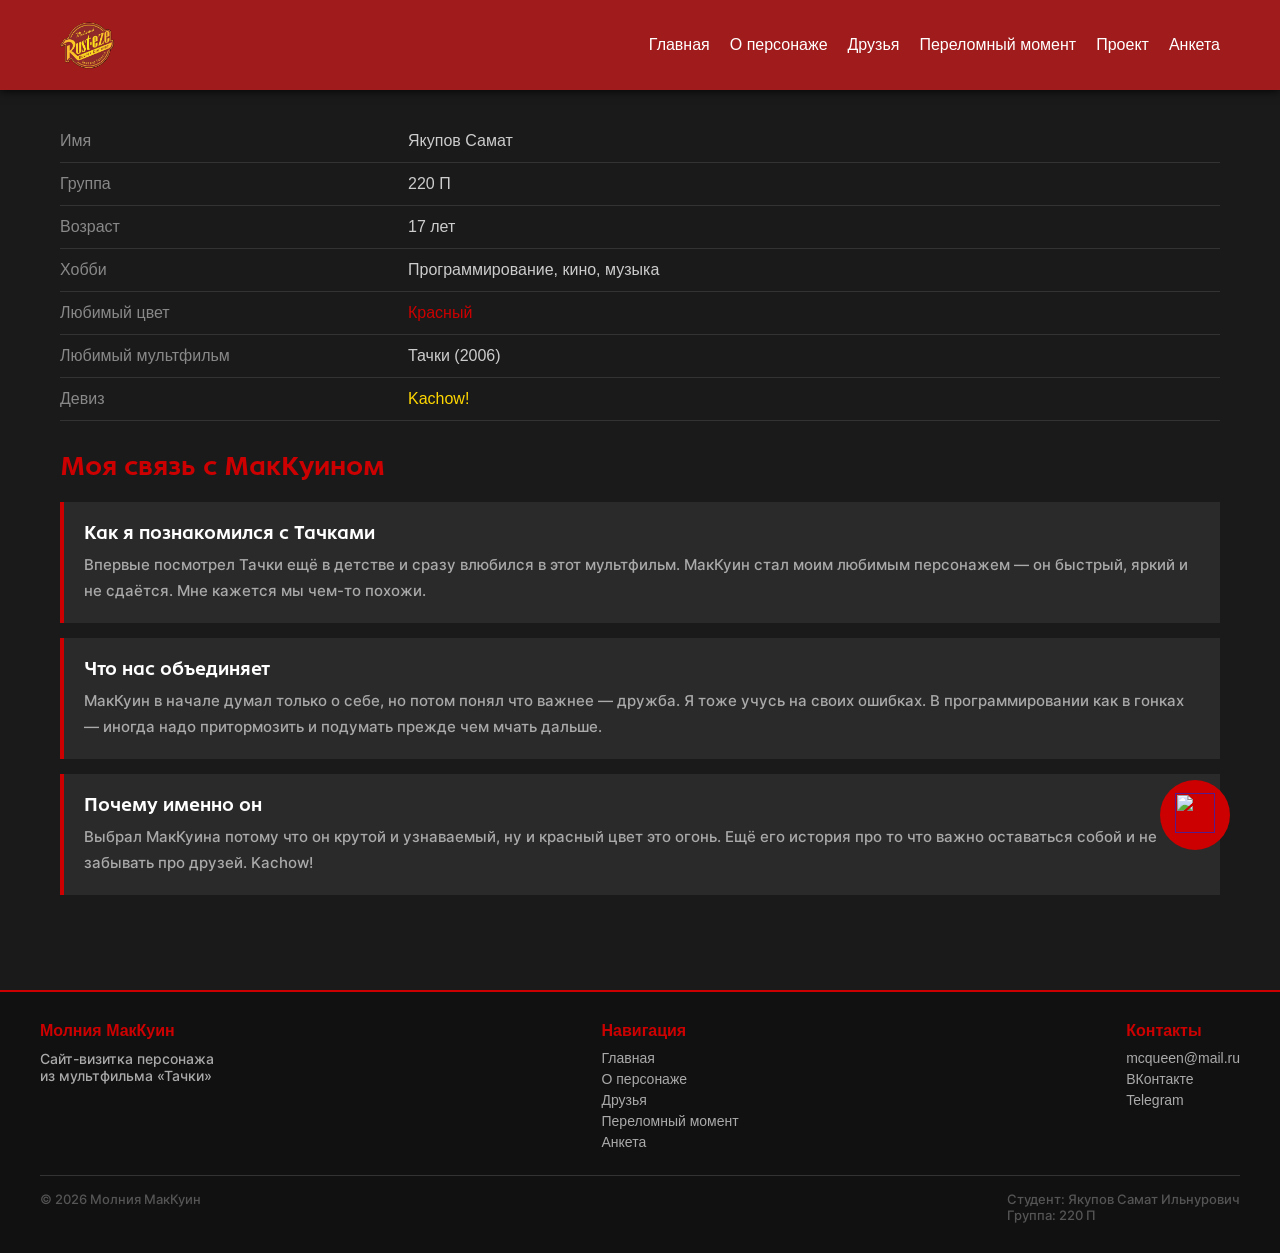
==== anketa.html @ 4b5fd224 "1 commit" ====
<!DOCTYPE html>
<html lang="ru">

<head>
    <meta charset="UTF-8">
    <meta name="viewport" content="width=device-width, initial-scale=1.0">
    <title>Анкета</title>
    <link rel="stylesheet" href="css/style.css">
    <link rel="stylesheet" href="css/anketa.css">
    <link rel="shortcut icon" href="image/Favicon.png" type="image/x-icon">
</head>

<body>

    <div class="top">
        <a href="">
            <img src="image/go_up.png" alt="">
        </a>
    </div>

    <header>
        <div class="header-block conteiner">
            <img src="image/logoMq.png" alt="Логотип">
            <nav>
                <a href="index.html">Главная</a>
                <a href="index.html#about">О персонаже</a>
                <a href="index.html#promo">Друзья</a>
                <a href="index.html#block">Переломный момент</a>
                <a href="project.html">Проект</a>
                <a href="anketa.html">Анкета</a>
            </nav>
        </div>
    </header>

    <section class="page-content">
        <h2 class="page-title">Анкета</h2>

        <div class="anketa-flex">
            <div class="anketa-table-wrap">
                <table class="anketa-table">
                    <tr>
                        <td>Имя</td>
                        <td>Якупов Самат</td>
                    </tr>
                    <tr>
                        <td>Группа</td>
                        <td>220 П</td>
                    </tr>
                    <tr>
                        <td>Возраст</td>
                        <td>17 лет</td>
                    </tr>
                    <tr>
                        <td>Хобби</td>
                        <td>Программирование, кино, музыка</td>
                    </tr>
                    <tr>
                        <td>Любимый цвет</td>
                        <td class="highlight">Красный</td>
                    </tr>
                    <tr>
                        <td>Любимый мультфильм</td>
                        <td>Тачки (2006)</td>
                    </tr>
                    <tr>
                        <td>Девиз</td>
                        <td class="highlight-gold">Kachow!</td>
                    </tr>
                </table>
            </div>

        </div>

        <h2 class="section-title">Моя связь с МакКуином</h2>

        <div class="anketa-story-block">
            <h3>Как я познакомился с Тачками</h3>
            <p>Впервые посмотрел Тачки ещё в детстве и сразу влюбился в этот мультфильм.
                МакКуин стал моим любимым персонажем — он быстрый, яркий и не сдаётся.
                Мне кажется мы чем-то похожи.</p>
        </div>

        <div class="anketa-story-block">
            <h3>Что нас объединяет</h3>
            <p>МакКуин в начале думал только о себе, но потом понял что важнее — дружба.
                Я тоже учусь на своих ошибках. В программировании как в гонках —
                иногда надо притормозить и подумать прежде чем мчать дальше.</p>
        </div>

        <div class="anketa-story-block">
            <h3>Почему именно он</h3>
            <p>Выбрал МакКуина потому что он крутой и узнаваемый, ну и красный цвет это огонь.
                Ещё его история про то что важно оставаться собой и не забывать про друзей. Kachow!</p>
        </div>
    </section>


    <footer>
        <div class="footer-inner conteiner">
            <div>
                <h4>Молния МакКуин</h4>
                <p>Сайт-визитка персонажа<br>из мультфильма «Тачки»</p>
            </div>
            <div>
                <h4>Навигация</h4>
                <a href="index.html">Главная</a>
                <a href="index.html#about">О персонаже</a>
                <a href="index.html#promo">Друзья</a>
                <a href="project.html">Переломный момент</a>
                <a href="anketa.html">Анкета</a>
            </div>
            <div>
                <h4>Контакты</h4>
                <a href="mailto:mcqueen@mail.ru">mcqueen@mail.ru</a>
                <a href="https://vk.com/">ВКонтакте</a>
                <a href="https://telegram/skvad4ik">Telegram</a>
            </div>
        </div>
        <div class="footer-bottom">
            <p>© 2026 Молния МакКуин</p>
            <div class="info">
                            <p>Студент: Якупов Самат Ильнурович </p>
                            <p>Группа: 220 П</p>
            </div>

        </div>
    </footer>

</body>

</html>
---- css/style.css ----
@font-face {
    font-family: 'MQueen';
    src: url(../fonts/ofont.ru_Shonen.ttf) format('truetype');
    font-weight: normal;
    font-style: normal;
    font-display: swap;
}

@font-face {
    font-family: 'P_font';
    src: url("../fonts/Inter-Medium.otf") format('opentype');
    font-weight: normal;
    font-style: normal;
    font-display: swap;
}

@font-face {
    font-family: 'H_font';
    src: url("../fonts/AA Stetica Bold.otf") format('opentype');
    font-weight: normal;
    font-style: normal;
    font-display: swap;
}

@font-face {
    font-family: 'header_font';
    src: url("../fonts/Manrope-Bold.ttf") format('truetype');
    font-weight: normal;
    font-style: normal;
    font-display: swap;
}

* {
    margin: 0;
    padding: 0;
    box-sizing: border-box;
    text-decoration: none;
    transition: 0.5s;
    font-family: Arial, sans-serif;
    scroll-behavior: smooth;
}

header {
    font-family: 'header_font', Arial, sans-serif;
}

p {
    font-family: 'P_font', Arial, sans-serif;
}

h2,
h3 {
    font-family: 'H_font', Arial, sans-serif;
}

body {
    background-color: #1a1a1a;
    color: white;
}
footer {
    font-family: 'header_font', Arial, sans-serif;
}

.conteiner {
    max-width: 1200px;
    margin: 0 auto;
}

header {
    position: fixed;
    top: 0;
    left: 0;
    width: 100%;
    background-color: #a01b1b;
    box-shadow: 0 0 10px black;
    z-index: 999;
}

.header-block img {
    height: 50px;
}

.header-block {
    display: flex;
    justify-content: space-between;
    align-items: center;
    padding: 20px;
}

.header-block nav {
    display: flex;
    gap: 20px;
}

.header-block nav a {
    color: white;
    position: relative;
}

.header-block nav a::after {
    content: "";
    position: absolute;
    left: 50%;
    transform: translate(-50%);
    bottom: -3px;
    height: 2px;
    width: 0%;
    background-color: #FFD700;
    transition: 0.3s;
}

.header-block nav a:hover::after {
    width: 100%;
}

main {
    margin-top: 70px;
    min-height: 95vh;
    position: relative;
    overflow: hidden;
    background-color: #050505;
}

.main-trassa {
    position: absolute;
    top: 0;
    right: 0;
    height: 100%;
    max-width: 55%;
    width: auto;
    object-fit: cover;
    opacity: 0.7;
}

.main-text {
    position: absolute;
    top: 0;
    left: 0;
    width: 100%;
    height: 100%;
    z-index: 2;
}

.main-text.conteiner {
    position: absolute;
    top: 260px;
    left: 50%;
    transform: translateX(-50%);
    display: flex;
    flex-direction: column;
    align-items: flex-start;
    width: 1200px;
    padding: 0 20px;
}

.main-tag {
    position: relative;
    z-index: 3;
    display: inline-block;
    background-color: #cc0000;
    color: white;
    font-size: 12px;
    font-weight: 700;
    padding: 8px 16px;
    margin-bottom: 16px;
    border-radius: 4px;
    text-transform: uppercase;
}

.main-shadow {
    position: absolute;
    top: 52px;
    left: 14px;
    font-size: 98px;
    font-weight: 900;
    font-style: italic;
    font-family: 'MQueen', Arial, sans-serif;
    color: rgba(255, 255, 255, 0.05);
    white-space: nowrap;
    pointer-events: none;
    line-height: 0.9;
    z-index: 1;
}

.main-title-wrap {
    display: inline-flex;
    flex-direction: column;
    align-items: flex-start;
    position: relative;
    z-index: 3;
    width: fit-content;
}

.main-text h1 {

    font-size: 110px;
    color: white;
    line-height: 0.95;
    margin: 0 0 10px;
    font-weight: 900;
    font-style: italic;
    white-space: nowrap;
    position: relative;
    font-family: 'MQueen', Arial, sans-serif;
}

.main-text h1 span {
        font-family: 'MQueen', Arial, sans-serif;
    color: #cc0000;
}

.main-line {
    width: 100%;
    height: 4px;
    background-color: #cc0000;
    margin-bottom: 18px;
}

.main-text p {
    font-size: 16px;
    color: white;
    font-weight: 700;
    letter-spacing: 2px;

}

.main-car {
    position: absolute;
    bottom: -18px;
    left: 50%;
    transform: translateX(-50%);
    width: 80%;
    z-index: 1;
}

/* блок о персонаже */
.about-block {

    padding: 80px 20px;
}

.about-flex {
    max-width: 1200px;
    margin: 0 auto;
    display: flex;
    gap: 40px;
    align-items: stretch;
    flex-wrap: wrap;
}

.about-flex img {
    flex: 1;
    min-width: 350px;
    height: auto;
    object-fit: cover;
    border-radius: 16px;
    border: 2px solid #cc0000;
    box-shadow: 0 20px 40px rgba(0, 0, 0, 0.4);
}

.about-content {
    flex: 1;
    min-width: 350px;
    background-color: #2a2a2a;
    border-radius: 18px;
    padding: 30px;
    border: 1px solid #333;
    display: flex;
    flex-direction: column;
    justify-content: center;
}

.about-flex h2 {
    font-size: 32px;
    color: #ff2f2f;
    margin-bottom: 22px;
}

.about-flex p {
    font-size: 16px;
    color: #d7d7d7;
    line-height: 1.8;
    margin-bottom: 16px;
}

.about-quote {
    margin-top: 24px;
    border-left: 4px solid #cc0000;
    padding: 18px 20px;
    color: #f5f5f5;
    font-style: italic;
    font-size: 16px;
    line-height: 1.7;
    background-color: #121212;
    border-radius: 12px;
}

.promo-block {
    display: flex;
    flex-direction: column;
    gap: 50px;
    margin: 100px auto;
    max-width: 1200px;
    padding: 0 20px;
}

.promo {
    display: flex;
    align-items: center;
    box-shadow: 0 0 5px black;
    border-radius: 15px;
    overflow: hidden;
    background-color: #2a2a2a;
}

.promo img {
    width: 380px;
    height: 285px;
    object-fit: cover;

}

.promo-text {
    padding: 20px;
}

.promo-text h3 {
    font-size: 25px;
    margin-bottom: 10px;
}

.promo-text p {
    font-size: 16px;
    margin: 15px 0;
    color: #bbb;
    line-height: 1.6;
}

.btn {
    padding: 10px 20px;
    background-color: #a01b1b;
    color: white;
    border-radius: 8px;
    border: 1px solid #a01b1b;

}

.btn:hover {
    background-color: transparent;
    color: #cc0000;
}

.promo--reverse {
    flex-direction: row-reverse;
}

.block {
    background-color: #222;
    padding: 60px 20px;
    margin-top: 20px;
}

header + .block {
    margin-top: 100px;
}
 
.block-title {
    font-size: 30px;
    color: #cc0000;
    text-align: center;
    margin-bottom: 40px;
    max-width: 1200px;
    margin-left: auto;
    margin-right: auto;
}
 
.moment-grid {
    max-width: 1200px;
    margin: 0 auto;
    display: flex;
    gap: 30px;
}
 
.moment-card {
    flex: 1;
    background-color: #2a2a2a;
    border-radius: 10px;
    overflow: hidden;
    box-shadow: 0 0 8px black;
}
 
.moment-card:hover {
    transform: translateY(-5px);
}
 
.moment-card img {
    width: 100%;
    height: 220px;
    object-fit: cover;
}
 
.moment-text {
    padding: 20px;
}
 
.moment-text h3 {
    font-size: 20px;
    margin-bottom: 12px;
    color: #cc0000;
}
 
.moment-text p {
    color: #bbb;
    font-size: 15px;
    line-height: 1.7;
}
 
.top {
    position: fixed;
    right: 50px;
    bottom: 50px;
    width: 70px;
    height: 70px;
    background-color: #cc0000;
    border-radius: 50%;
    display: flex;
    justify-content: center;
    align-items: center;
    cursor: pointer;
}
 
.top img {
    width: 40px;
    height: 40px;
}
 
.top:hover {
    transform: scale(1.1);
}

/* футер */
footer {
    background-color: #111;
    border-top: 2px solid #cc0000;
    padding: 30px 20px;
    margin-top: 60px;
}

.footer-inner {
    max-width: 1200px;
    margin: 0 auto;
    display: flex;
    justify-content: space-between;
    flex-wrap: wrap;
    gap: 20px;
}

.footer-inner h4 {
    color: #cc0000;
    margin-bottom: 10px;
}

.footer-inner a {
    display: block;
    color: #aaa;
    font-size: 14px;
    margin-bottom: 5px;
}

.footer-inner a:hover {
    color: white;
}

.footer-inner p {
    color: #aaa;
    font-size: 14px;
}

.footer-bottom {
    max-width: 1200px;
    margin: 20px auto 0;
    border-top: 1px solid #333;
    padding-top: 15px;
    color: #555;
    font-size: 13px;
    display: flex;
    justify-content: space-between;
}

/* страница проект и анкета */
.page-content {
    max-width: 1200px;
    margin: 0 auto;
    padding: 20px;
}

.anketa-flex {
    display: flex;
    gap: 40px;
    flex-wrap: wrap;
    align-items: flex-start;
}

.anketa-flex img {
    width: 220px;
    height: 220px;
    object-fit: cover;
    border-radius: 50%;
    border: 3px solid #cc0000;
}

.anketa-table {
    border-collapse: collapse;
    width: 100%;
}

.anketa-table td {
    padding: 10px 0;
    border-bottom: 1px solid #333;
    color: #ccc;
    font-size: 15px;
}

.anketa-table td:first-child {
    color: #888;
    width: 30%;
}
---- css/anketa.css ----
.page-content {
    max-width: 1200px;
    margin: 0 auto;
    padding: 20px;
}

.page-title {
    font-size: 30px;
    color: #cc0000;
    margin-bottom: 25px;
    margin-top: 40px;
}

.section-title {
    font-size: 26px;
    color: #cc0000;
    margin-bottom: 20px;
    margin-top: 30px;
}

.anketa-flex {
    display: flex;
    gap: 40px;
    margin-bottom: 30px;
    flex-wrap: wrap;
    align-items: stretch;
}

.anketa-table-wrap {
    flex: 1;
    min-width: 300px;
}



.anketa-table {
    width: 100%;
    border-collapse: collapse;
}

.anketa-table td {
    padding: 12px 0;
    border-bottom: 1px solid #333;
    color: #ccc;
    font-size: 16px;
}

.anketa-table td:first-child {
    color: #888;
    width: 30%;
}

.anketa-table td.highlight {
    color: #cc0000;
}

.anketa-table td.highlight-gold {
    color: #FFD700;
}

.anketa-story-block {
    background-color: #2a2a2a;
    border-left: 4px solid #cc0000;
    padding: 20px;
    margin-bottom: 15px;
}

.anketa-story-block h3 {
    margin-bottom: 8px;
    color: white;
    font-size: 18px;
}

.anketa-story-block p {
    color: #aaa;
    line-height: 1.7;
    font-size: 15px;
    margin: 0;
}
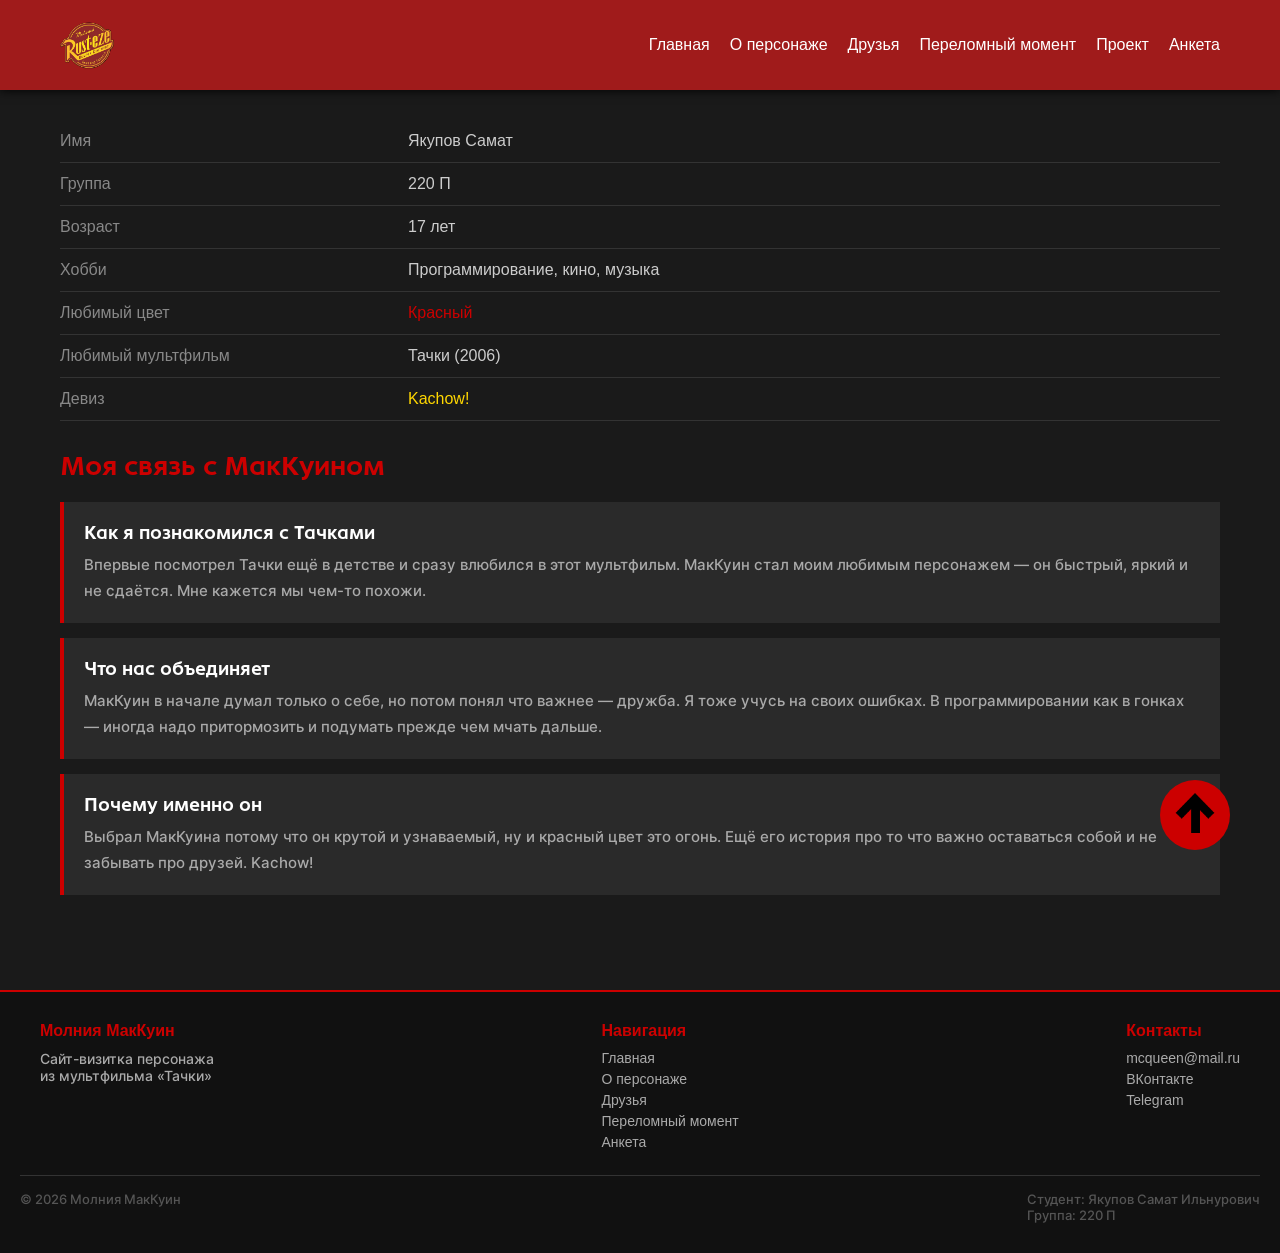
==== commit 172d141e: "fix" ====
--- a/anketa.html
+++ b/anketa.html
@@ -14,7 +14,7 @@
 
     <div class="top">
         <a href="">
-            <img src="image/go_up.png" alt="">
+            <img src="image/strelka.png" alt="">
         </a>
     </div>
 
--- a/css/style.css
+++ b/css/style.css
@@ -236,11 +236,11 @@
 /* блок о персонаже */
 .about-block {
 
-    padding: 80px 20px;
+    padding: 100px 20px;
 }
 
 .about-flex {
-    max-width: 1200px;
+
     margin: 0 auto;
     display: flex;
     gap: 40px;
@@ -254,8 +254,7 @@
     height: auto;
     object-fit: cover;
     border-radius: 16px;
-    border: 2px solid #cc0000;
-    box-shadow: 0 20px 40px rgba(0, 0, 0, 0.4);
+
 }
 
 .about-content {
@@ -285,7 +284,7 @@
 
 .about-quote {
     margin-top: 24px;
-    border-left: 4px solid #cc0000;
+
     padding: 18px 20px;
     color: #f5f5f5;
     font-style: italic;
@@ -294,20 +293,22 @@
     background-color: #121212;
     border-radius: 12px;
 }
-
+#promo {
+    scroll-margin-top: 100px;
+}
 .promo-block {
     display: flex;
     flex-direction: column;
     gap: 50px;
-    margin: 100px auto;
-    max-width: 1200px;
-    padding: 0 20px;
+    margin: 0px auto;
+
+
 }
 
 .promo {
     display: flex;
     align-items: center;
-    box-shadow: 0 0 5px black;
+
     border-radius: 15px;
     overflow: hidden;
     background-color: #2a2a2a;
@@ -321,7 +322,7 @@
 }
 
 .promo-text {
-    padding: 20px;
+    padding: 40px;
 }
 
 .promo-text h3 {
@@ -354,28 +355,33 @@
     flex-direction: row-reverse;
 }
 
+
+
+
+#block {
+    scroll-margin-top: 100px;
+}
 .block {
+
     background-color: #222;
     padding: 60px 20px;
-    margin-top: 20px;
-}
-
-header + .block {
     margin-top: 100px;
-}
+    border-radius: 15px;
+}
+
+
  
 .block-title {
+    
     font-size: 30px;
     color: #cc0000;
     text-align: center;
     margin-bottom: 40px;
-    max-width: 1200px;
     margin-left: auto;
     margin-right: auto;
 }
  
 .moment-grid {
-    max-width: 1200px;
     margin: 0 auto;
     display: flex;
     gap: 30px;
@@ -386,7 +392,6 @@
     background-color: #2a2a2a;
     border-radius: 10px;
     overflow: hidden;
-    box-shadow: 0 0 8px black;
 }
  
 .moment-card:hover {
@@ -447,7 +452,7 @@
 }
 
 .footer-inner {
-    max-width: 1200px;
+
     margin: 0 auto;
     display: flex;
     justify-content: space-between;
@@ -477,7 +482,7 @@
 }
 
 .footer-bottom {
-    max-width: 1200px;
+
     margin: 20px auto 0;
     border-top: 1px solid #333;
     padding-top: 15px;
@@ -487,43 +492,5 @@
     justify-content: space-between;
 }
 
-/* страница проект и анкета */
-.page-content {
-    max-width: 1200px;
-    margin: 0 auto;
-    padding: 20px;
-}
-
-.anketa-flex {
-    display: flex;
-    gap: 40px;
-    flex-wrap: wrap;
-    align-items: flex-start;
-}
-
-.anketa-flex img {
-    width: 220px;
-    height: 220px;
-    object-fit: cover;
-    border-radius: 50%;
-    border: 3px solid #cc0000;
-}
-
-.anketa-table {
-    border-collapse: collapse;
-    width: 100%;
-}
-
-.anketa-table td {
-    padding: 10px 0;
-    border-bottom: 1px solid #333;
-    color: #ccc;
-    font-size: 15px;
-}
-
-.anketa-table td:first-child {
-    color: #888;
-    width: 30%;
-}
-
-
+
+
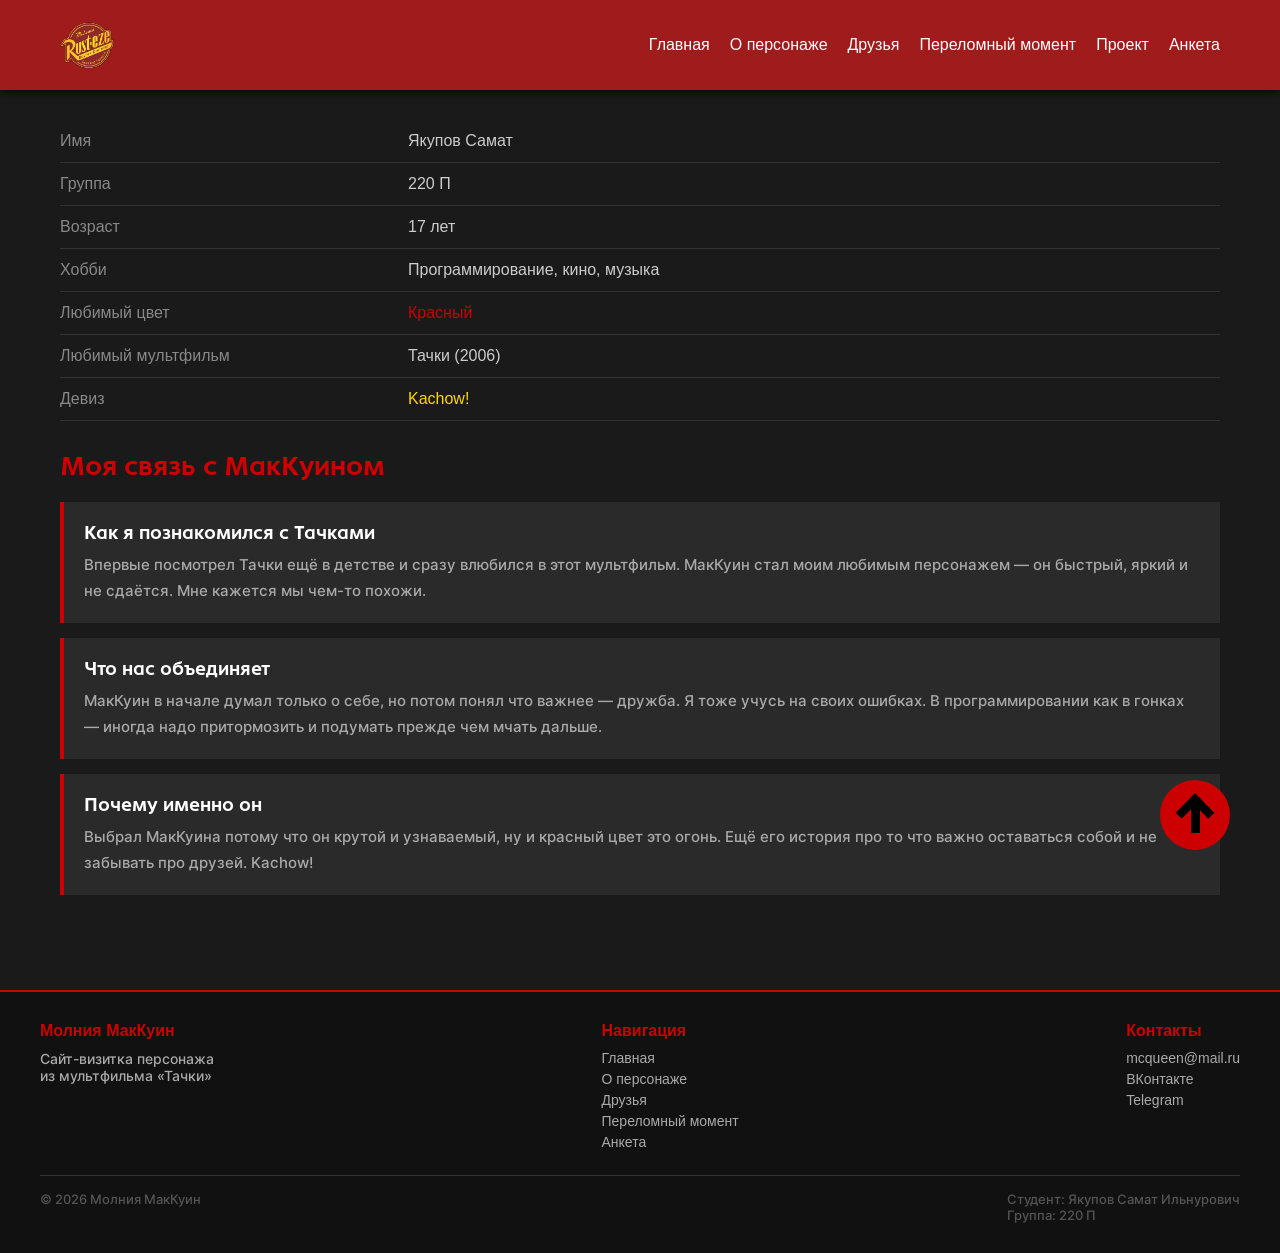
==== commit 74ffbdd1: "white color for #block-texxt h3" ====
--- a/anketa.html
+++ b/anketa.html
@@ -116,7 +116,7 @@
                 <a href="https://telegram/skvad4ik">Telegram</a>
             </div>
         </div>
-        <div class="footer-bottom">
+        <div class="footer-bottom conteiner">
             <p>© 2026 Молния МакКуин</p>
             <div class="info">
                             <p>Студент: Якупов Самат Ильнурович </p>
--- a/css/style.css
+++ b/css/style.css
@@ -411,7 +411,7 @@
 .moment-text h3 {
     font-size: 20px;
     margin-bottom: 12px;
-    color: #cc0000;
+
 }
  
 .moment-text p {
